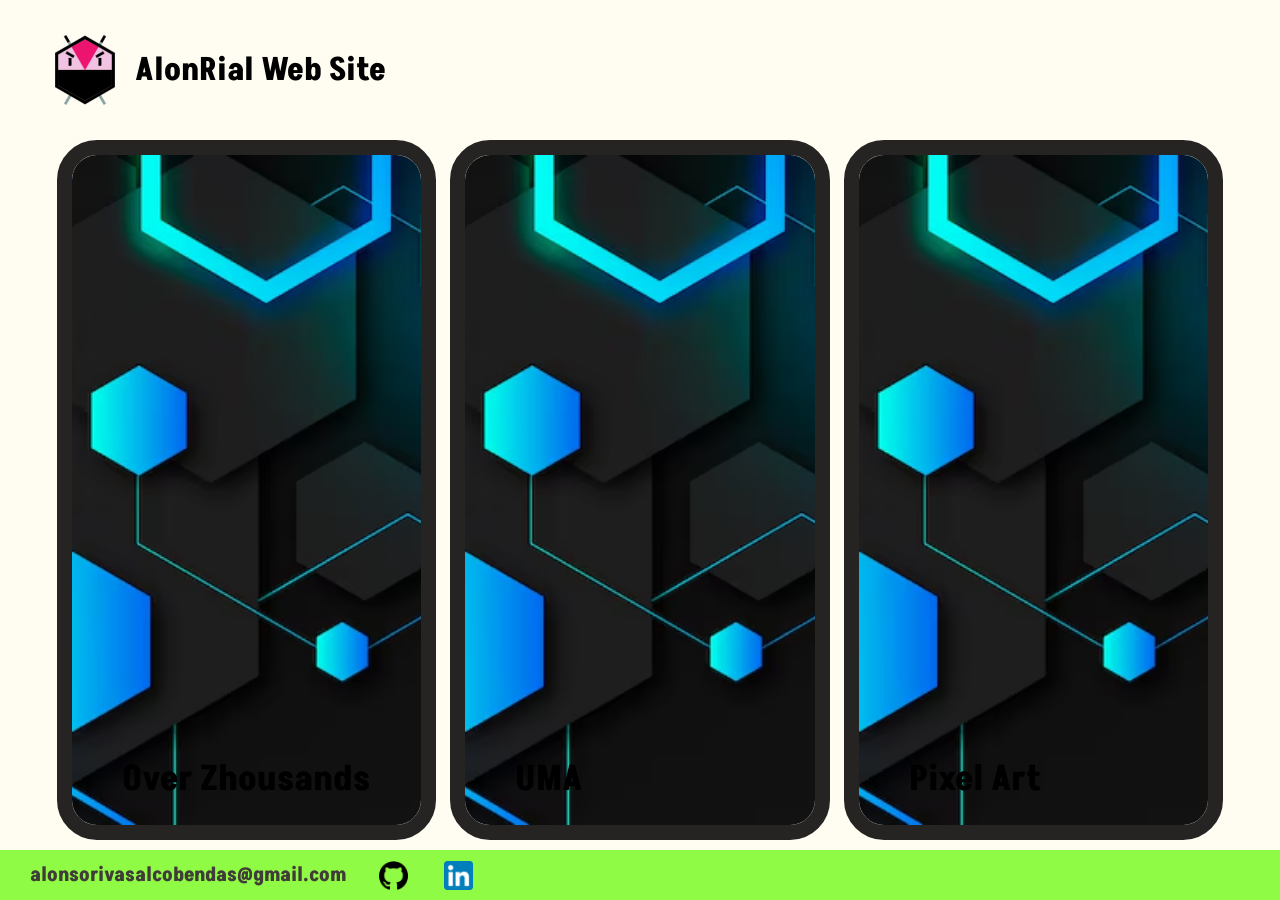
==== html/index.html @ ccc10f72 "fuentes.css" ====
<!DOCTYPE html>
<html lang="en">
<head>
    <meta charset="UTF-8">
    <meta name="viewport" content="width=device-width, initial-scale=1.0">
    <title>AlonRial</title>
    <link rel="stylesheet" href="../css/index.css">
        <link rel="stylesheet" href="../css/fuentes.css">
</head>
<body>
    
    <div id="header">

        <div id="imagen-header">
            <img src="../pictures/Logo/Mi_logo.svg" alt="">
        </div>

        <div id="texto-header">
            <h1>AlonRial Web Site</h1>
        </div>

    </div>

    <div id="galeria">


        
        <a href="project1.html" class="ventana" id="v1">

            <h2>Over Zhousands</h2>
        
       </a>

        <a href="project2.html" class="ventana" id="v2">
            <h2>UMA</h2>
        </a>

        <a href="project3.html" class="ventana" id="v3">
            <h2>Pixel Art</h2>
        </a>

    </div>

    <div id="footer">
        <p>alonsorivasalcobendas@gmail.com</p>
        <a href="https://github.com/AlonsoRial">
            <img src="../pictures/footer/github.png" alt="alonso rivas github">
        </a>

        <a href="https://www.linkedin.com/in/alonso-rivas-alcobendas-693525209/">
            <img src="../pictures/footer/LinkedIn_icon.svg.png" alt="alonso rivas linkedin">
        </a>
    </div>

</body>
<script src="../js/index.js"></script>
</html>
---- css/index.css ----
*{
    margin: 0px;
    padding: 0px;
        font-family: Akshar;
}

body{
    background-color: #FFFCF2;
}

#header{
    margin-left: 50px;
    margin-right: 50px;
    /* border: solid 1px black; */
    max-width: 100vw;
    height: 80px;
    margin-top: 30px;
    display: flex;

    align-items: center;
    
}

a{
    color: inherit;
    text-decoration: none;

}

#imagen-header{
    /* border: solid 1px black; */
    height: 70px;
    width: 70px;
    margin-left: 5px;
    
}



#imagen-header img{
    max-width: 100%;
    height: 100%;
  
}

#texto-header{
    /* border: solid 1px black; */
    margin-left: 5px;
    margin-right: 5px;
    padding-left: 5px;
    padding-right: 5px;

}

#galeria
{
    margin-top: 30px;
    margin-left: 50px;
    margin-right: 50px;

    /* border: solid 1px black; */
    
    max-width: 100vw;
    height: 700px;
    display: flex;
    box-sizing: border-box;
    position: relative;

}

.ventana h2{
    margin: 0;
    color: 403D39;
    position: relative;
    left: 50px;
    top: 600px;
    font-size: 35px;
}

.ventana{
        margin: 0px 7px; /* Espacio entre cada ventana */
    background-repeat: no-repeat; /* Me aseguro que el fondo no se repita */
    background-size: cover; /* El fondo cubre toda la ventana */
    
    border:solid 15px #252422; /* Borde ventanas */
    border-radius: 40px; /* Bordes redondeados */
    width: 700px; /* Tamaño de cada ventana */

    overflow: hidden; /* Recorta contenido que sobrepase los bordes  */
    transition: width 1.5s; /* Transición suave para el cambio de tamaño */
    position: relative; 

}


.ventana::before{
    content: ""; /* Fondo de la ventana */
    position: absolute; /* Posicionamiento absoluto */
    inset: 0; /* Ocupa toda la ventana */
    background-size: cover; /* El fondo cubre toda la ventana */
    background-position: center; /* Centra el fondo */
    z-index: 0; /* Capa del fondo */
    opacity: 1; /* Opacidad inicial del fondo */
  }

.ventana::after{
    content: ""; /* Fondo de la ventana al hacer hover */
    position: absolute; /* Posicionamiento absoluto */
    inset: 0; /* Ocupa toda la ventana */
    background-size: cover;
    background-position: center;
    z-index: 0;
    opacity: 0;
    transition: opacity 0.6s ;
  
}

.ventana > *{
    position: relative;
    z-index: 1;
}

.ventana.activa{
    width: 2500px;
}

.ventana.activa::after{
    opacity: 1;
}



#v1::before { background-image: url(../pictures/flip.avif); }
#v1::after  { background-image: url(../pictures/homer-meme-1547553537.gif); }

#v2::before { background-image: url(../pictures/flip.avif); }
#v2::after  { background-image: url(../pictures/homer-meme-1547553537.gif); }

#v3::before { background-image: url(../pictures/flip.avif); }
#v3::after  { background-image: url(../pictures/homer-meme-1547553537.gif); }



#footer
{
    position: fixed;
    bottom: 0;
    width: 100vw;
    height: 50px;
    background-color: #8ffb44;
    display: flex;
    align-items: center;
}

#footer p{
    margin-left: 30px;
    font-size: 20px;
    font-weight: bold;
    color: #403D39;
}

#footer img{
    height: 35px;
    width: auto;
    margin-left: 30px;
    display: block;
    box-sizing: border-box;
    border: 3px solid transparent; 

    transition: opacity 0.3s ease, border-color 0.3s ease; 
}

#footer img:hover{
    opacity:  1;  
    border-color:  #403D39;
}
---- css/fuentes.css ----
@font-face {
    font-family: Akshar;
    src: url(../fonts/Akshar/Akshar-VariableFont_wght.ttf);
}
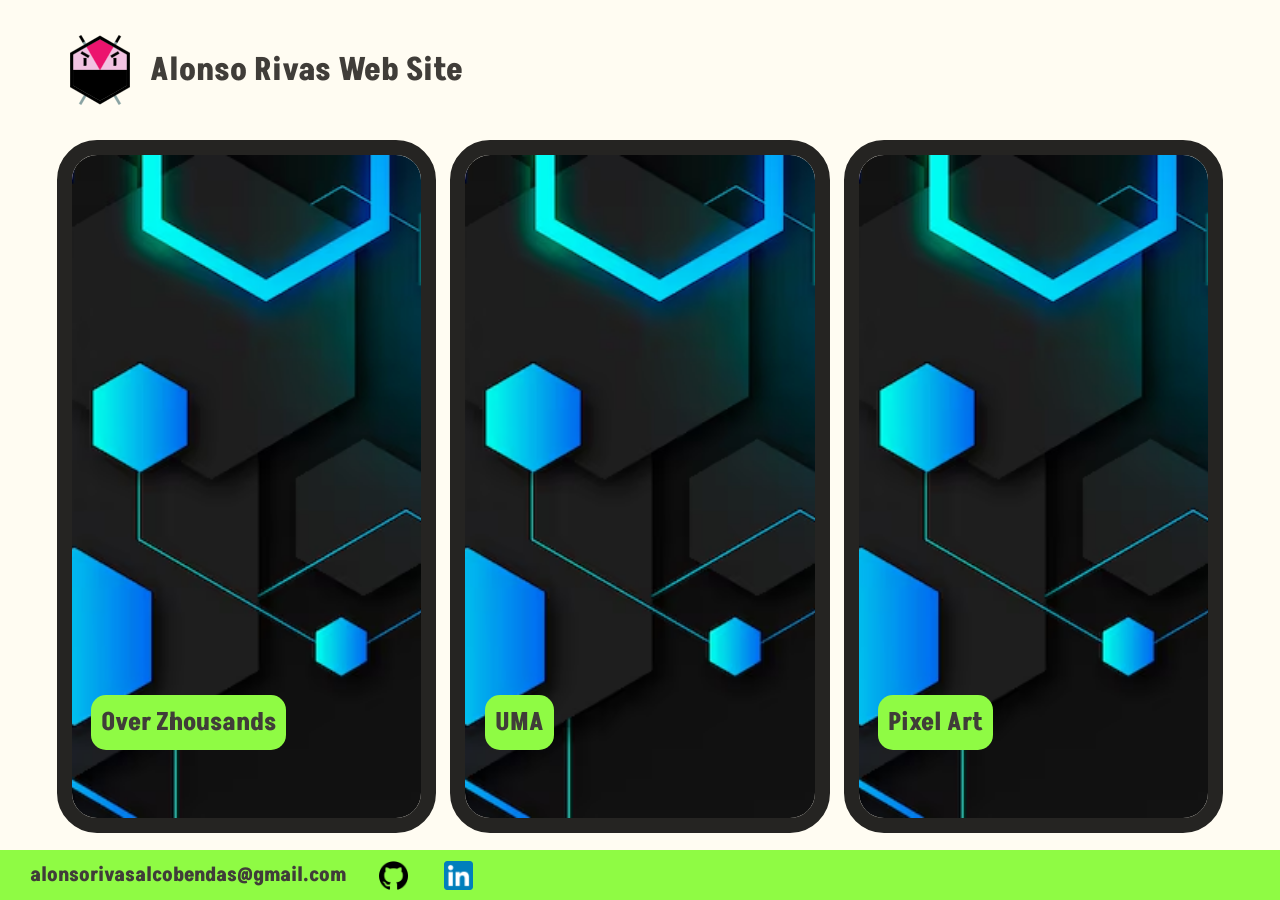
==== commit d3d5fea7: "altura texto responsive" ====
--- a/html/index.html
+++ b/html/index.html
@@ -3,7 +3,7 @@
 <head>
     <meta charset="UTF-8">
     <meta name="viewport" content="width=device-width, initial-scale=1.0">
-    <title>AlonRial</title>
+    <title>Alonso Rivas Web Site</title>
     <link rel="stylesheet" href="../css/index.css">
         <link rel="stylesheet" href="../css/fuentes.css">
 </head>
@@ -16,7 +16,7 @@
         </div>
 
         <div id="texto-header">
-            <h1>AlonRial Web Site</h1>
+            <h1>Alonso Rivas Web Site</h1>
         </div>
 
     </div>
--- a/css/index.css
+++ b/css/index.css
@@ -6,12 +6,15 @@
 
 body{
     background-color: #FFFCF2;
+    display: flex;
+    flex-direction: column;
+    min-height: 100vh;
 }
 
 #header{
-    margin-left: 50px;
-    margin-right: 50px;
-    /* border: solid 1px black; */
+    margin-left: 70px;
+    margin-right: 70px;
+   
     max-width: 100vw;
     height: 80px;
     margin-top: 30px;
@@ -31,7 +34,7 @@
     /* border: solid 1px black; */
     height: 70px;
     width: 70px;
-    margin-left: 5px;
+  
     
 }
 
@@ -49,7 +52,7 @@
     margin-right: 5px;
     padding-left: 5px;
     padding-right: 5px;
-
+    color: #403D39;
 }
 
 #galeria
@@ -61,7 +64,7 @@
     /* border: solid 1px black; */
     
     max-width: 100vw;
-    height: 700px;
+    height: 77vh;
     display: flex;
     box-sizing: border-box;
     position: relative;
@@ -70,11 +73,17 @@
 
 .ventana h2{
     margin: 0;
-    color: 403D39;
+    color: #403D39;
     position: relative;
-    left: 50px;
-    top: 600px;
-    font-size: 35px;
+    left: 1.5vw;
+    top: 60vh;
+    font-size: 30px;
+
+
+    display: inline-block;
+    padding: 10px 20px;
+    background-color: #8ffb44;
+    border-radius: 15px;
 }
 
 .ventana{
@@ -87,7 +96,7 @@
     width: 700px; /* Tamaño de cada ventana */
 
     overflow: hidden; /* Recorta contenido que sobrepase los bordes  */
-    transition: width 1.5s; /* Transición suave para el cambio de tamaño */
+    transition: width 1.5s, height 1.5s; /* Transición suave para el cambio de tamaño */
     position: relative; 
 
 }
@@ -143,8 +152,8 @@
 
 #footer
 {
-    position: fixed;
-    bottom: 0;
+    margin-top: auto;
+
     width: 100vw;
     height: 50px;
     background-color: #8ffb44;
@@ -173,4 +182,66 @@
 #footer img:hover{
     opacity:  1;  
     border-color:  #403D39;
-}+}
+
+
+@media only screen and (max-width: 1500px)
+{
+    .ventana h2{
+        font-size: 25px;
+        padding: 10px;;
+    }
+}
+
+@media only screen and (max-width: 1000px)
+{
+    .ventana h2{
+        font-size: 15px;
+        padding: 10px 10px;
+    }
+}
+
+
+@media only screen and (max-width: 800px)
+{
+
+    #footer > p{
+        font-size: 16px;
+    }
+
+    #footer img{
+        margin-left: 10px;
+        height: 25px;
+    }
+
+    #galeria {
+        flex-direction: column;
+        align-items: center;
+        justify-content: flex-start;
+        height: auto;
+        gap: 20px;
+        padding-bottom: 20px;
+    }
+
+    .ventana {
+        display: block;
+        width: 80vw;
+        max-width: 80vw;
+        height: 300px;
+        margin: 0;
+        transition: width 1.5s, height 1.5s;
+    }
+
+    .ventana h2 {
+        font-size: 18px;
+        left: 1.5vw;
+        top: auto;
+        bottom: 20px;
+        position: absolute;
+    }
+
+    .ventana.activa {
+        width: 80vw;
+        height: 80vh;
+    }
+}
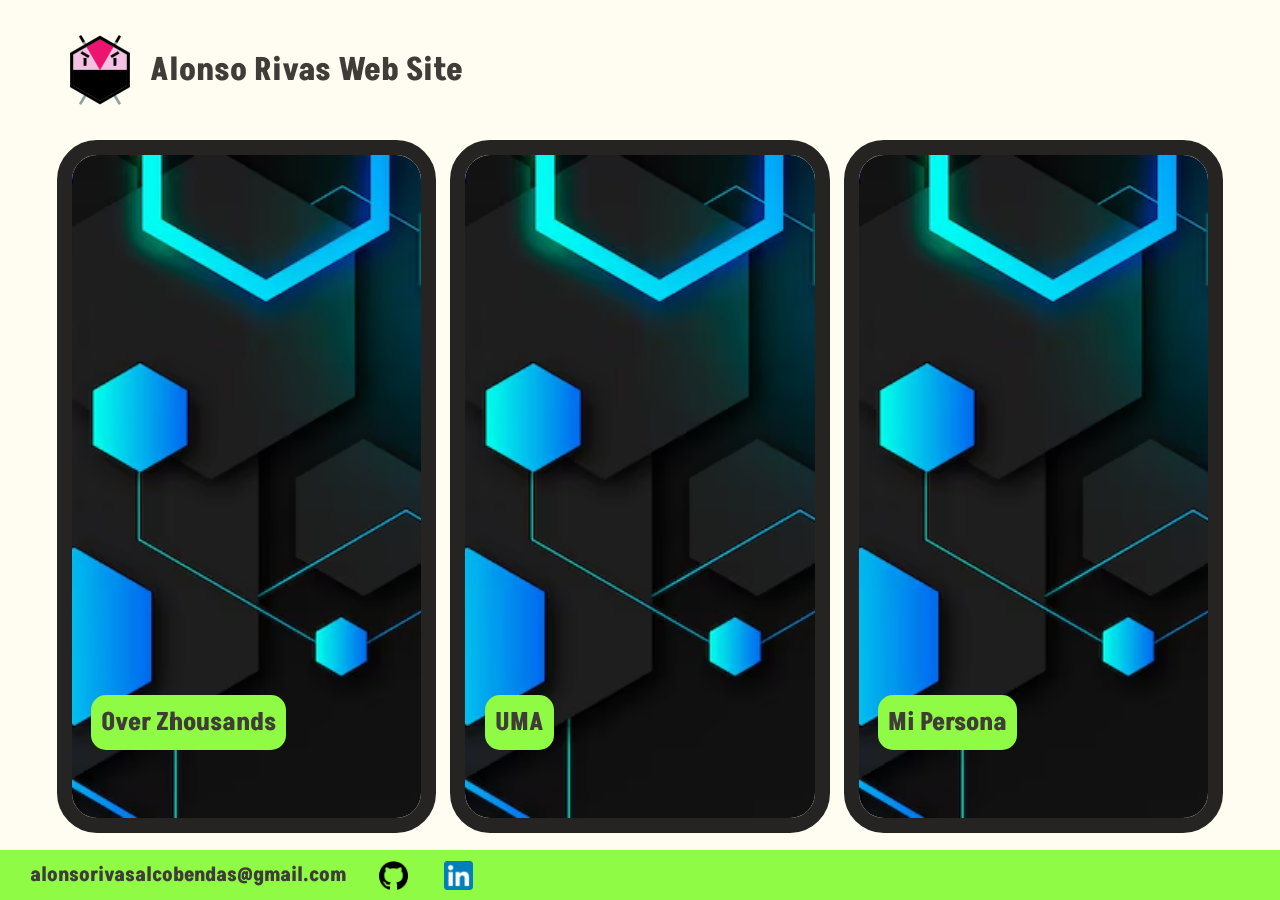
==== commit 95e0d8a6: "Sobre mi" ====
--- a/html/index.html
+++ b/html/index.html
@@ -5,7 +5,10 @@
     <meta name="viewport" content="width=device-width, initial-scale=1.0">
     <title>Alonso Rivas Web Site</title>
     <link rel="stylesheet" href="../css/index.css">
-        <link rel="stylesheet" href="../css/fuentes.css">
+    <link rel="stylesheet" href="../css/fuentes.css">
+
+    <link rel="icon" href="../pictures/Logo/Mi_logo.svg">
+
 </head>
 <body>
     
@@ -36,7 +39,7 @@
         </a>
 
         <a href="project3.html" class="ventana" id="v3">
-            <h2>Pixel Art</h2>
+            <h2>Mi Persona</h2>
         </a>
 
     </div>
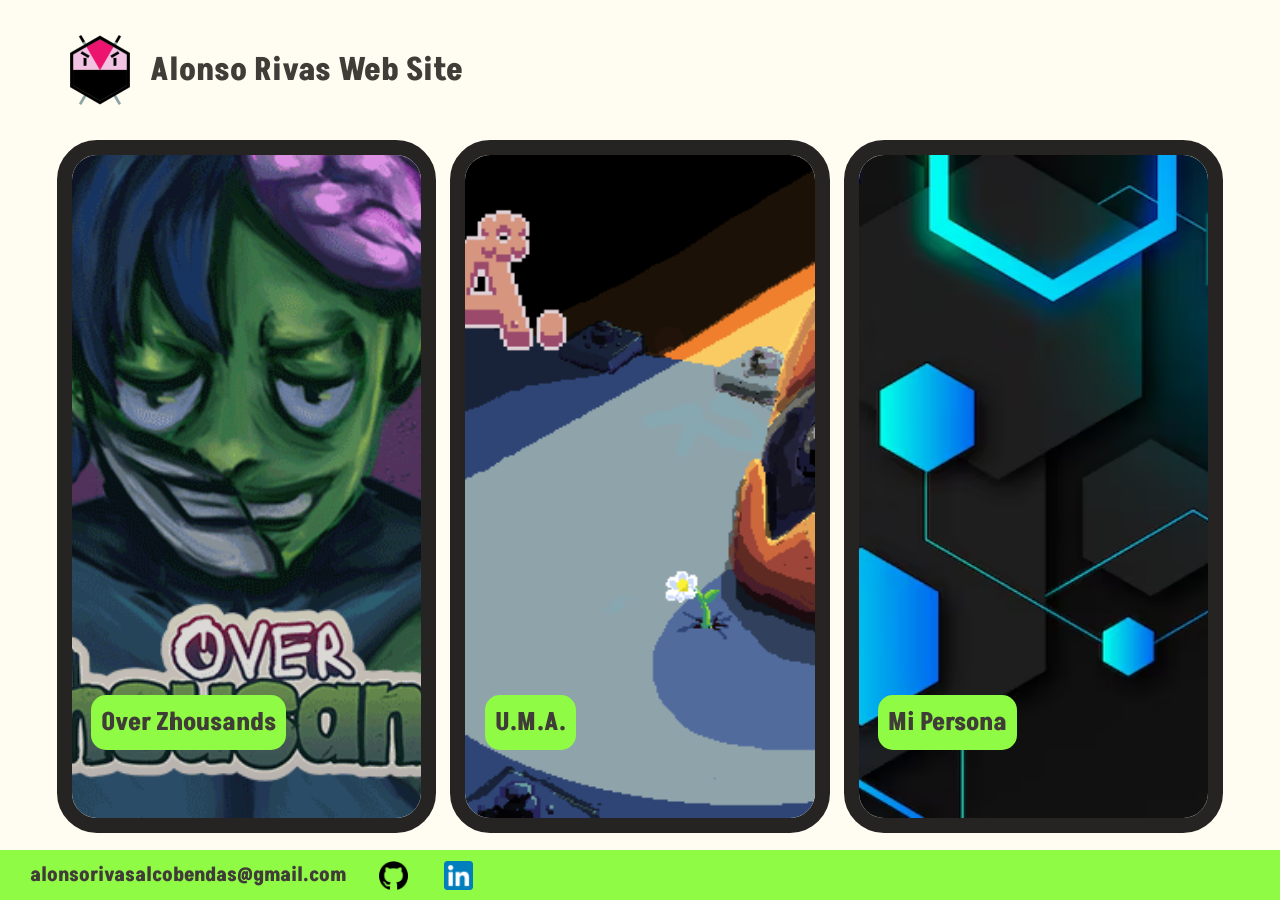
==== commit 296c636a: "Creacion de otros html" ====
--- a/html/index.html
+++ b/html/index.html
@@ -28,17 +28,17 @@
 
 
         
-        <a href="project1.html" class="ventana" id="v1">
+        <a href="OverZhousands.html" class="ventana" id="v1">
 
             <h2>Over Zhousands</h2>
         
        </a>
 
-        <a href="project2.html" class="ventana" id="v2">
-            <h2>UMA</h2>
+        <a href="UMA.html" class="ventana" id="v2">
+            <h2>U.M.A.</h2>
         </a>
 
-        <a href="project3.html" class="ventana" id="v3">
+        <a href="MiPersona.html" class="ventana" id="v3">
             <h2>Mi Persona</h2>
         </a>
 
--- a/css/index.css
+++ b/css/index.css
@@ -139,10 +139,10 @@
 
 
 
-#v1::before { background-image: url(../pictures/flip.avif); }
-#v1::after  { background-image: url(../pictures/homer-meme-1547553537.gif); }
-
-#v2::before { background-image: url(../pictures/flip.avif); }
+#v1::before { background-image: url(../pictures/Proyectos/OverZhousands/Inicio.png); }
+#v1::after  { background-image: url(../pictures/Proyectos/OverZhousands/Teaser_OverZhousands.gif); }
+
+#v2::before { background-image: url(../pictures/Proyectos/UMA/Inicio.png); }
 #v2::after  { background-image: url(../pictures/homer-meme-1547553537.gif); }
 
 #v3::before { background-image: url(../pictures/flip.avif); }
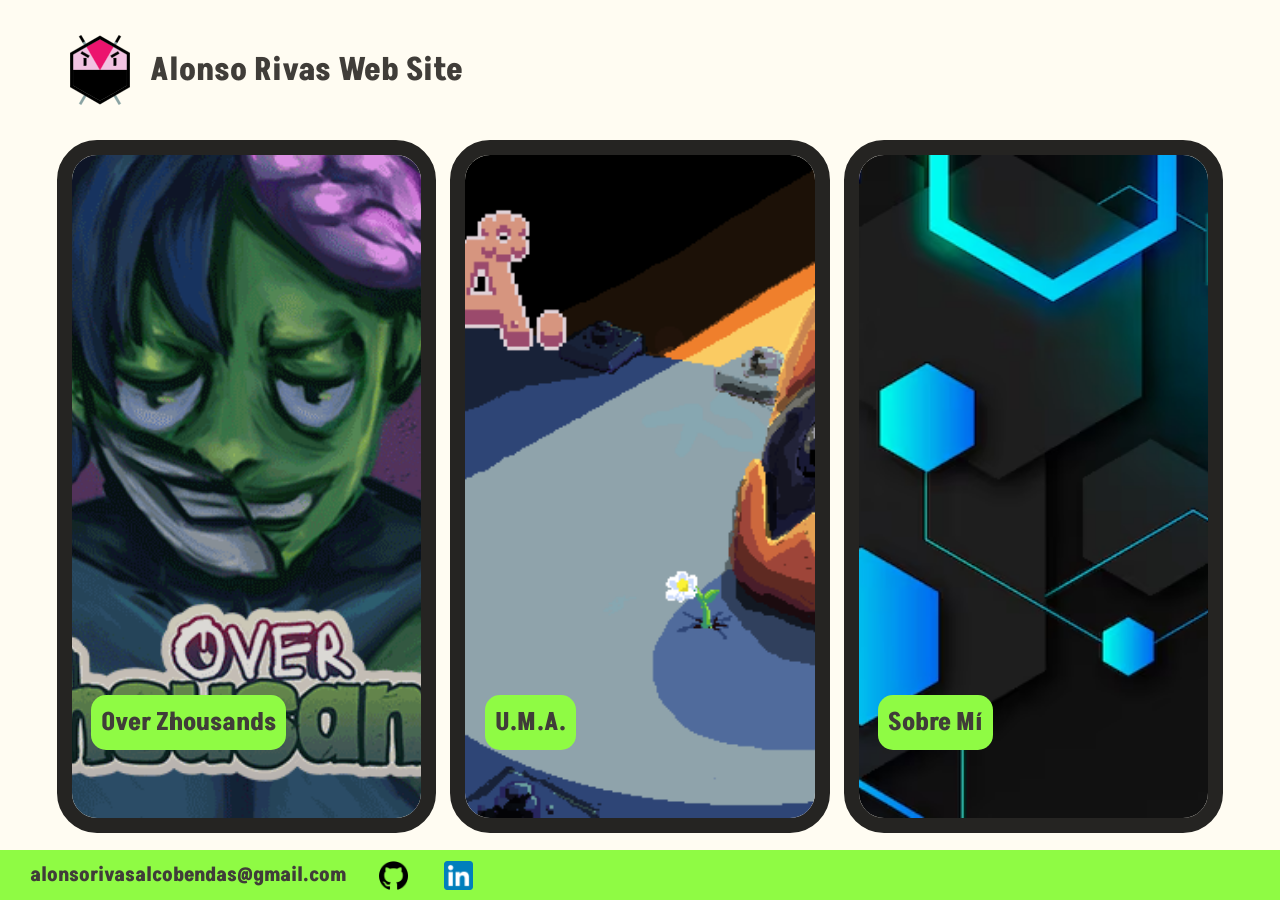
==== commit 40112b9a: "Sobre Mi" ====
--- a/html/index.html
+++ b/html/index.html
@@ -39,7 +39,7 @@
         </a>
 
         <a href="MiPersona.html" class="ventana" id="v3">
-            <h2>Mi Persona</h2>
+            <h2>Sobre Mí</h2>
         </a>
 
     </div>
--- a/css/index.css
+++ b/css/index.css
@@ -143,7 +143,7 @@
 #v1::after  { background-image: url(../pictures/Proyectos/OverZhousands/Teaser_OverZhousands.gif); }
 
 #v2::before { background-image: url(../pictures/Proyectos/UMA/Inicio.png); }
-#v2::after  { background-image: url(../pictures/homer-meme-1547553537.gif); }
+#v2::after  { background-image: url(../pictures/Proyectos/UMA/Carga.gif); }
 
 #v3::before { background-image: url(../pictures/flip.avif); }
 #v3::after  { background-image: url(../pictures/homer-meme-1547553537.gif); }
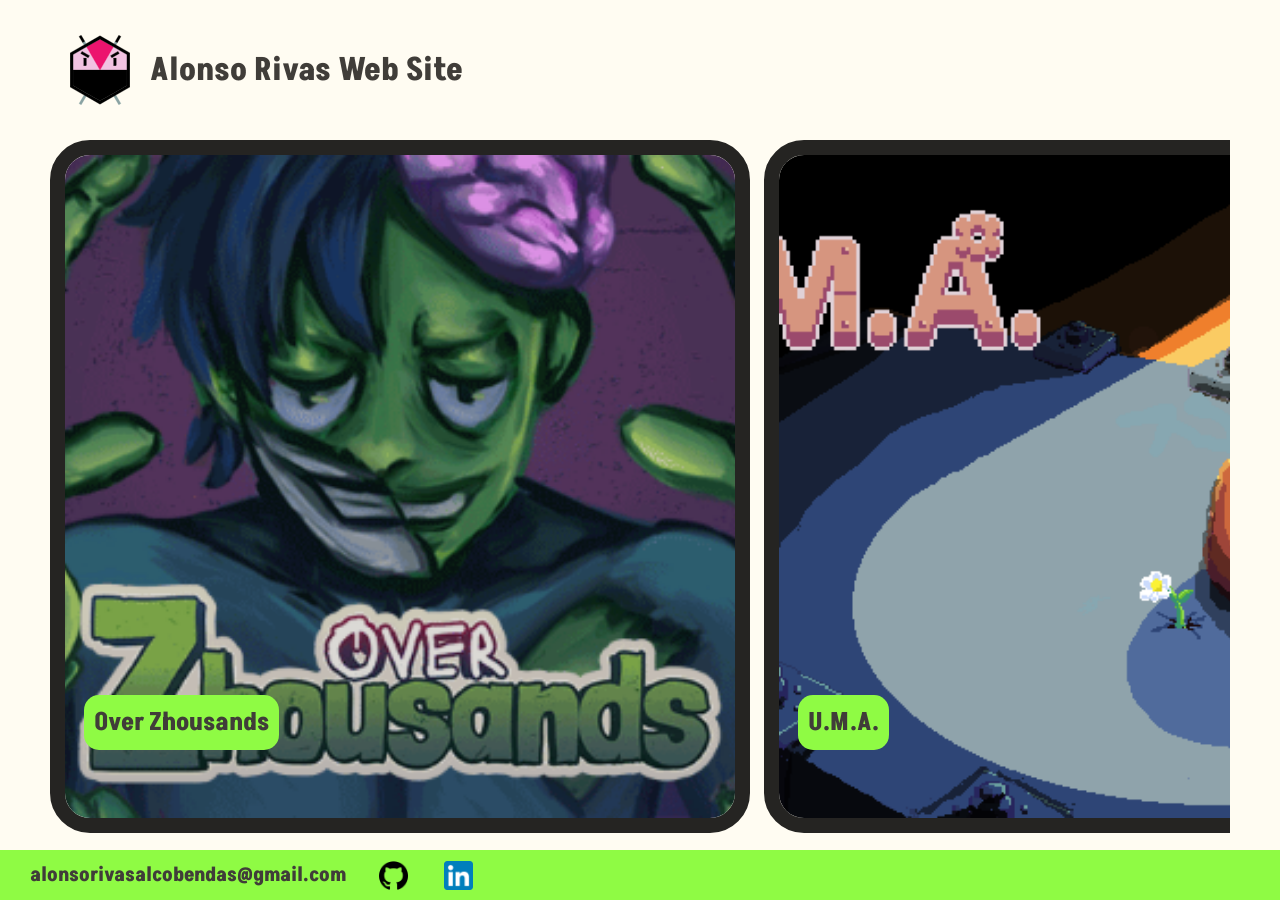
==== commit 30755d15: "mejora intento 1" ====
--- a/html/index.html
+++ b/html/index.html
@@ -25,23 +25,23 @@
     </div>
 
     <div id="galeria">
+        <div class="galeria-track">
+            <a href="OverZhousands.html" class="ventana" id="v1" style="--before-image: url('../pictures/Proyectos/OverZhousands/Inicio.png'); --after-image: url('../pictures/Proyectos/OverZhousands/Teaser_OverZhousands.gif');">
+                <h2>Over Zhousands</h2>
+            </a>
 
+            <a href="UMA.html" class="ventana" id="v2" style="--before-image: url('../pictures/Proyectos/UMA/Inicio.png'); --after-image: url('../pictures/Proyectos/UMA/Carga.gif');">
+                <h2>U.M.A.</h2>
+            </a>
 
-        
-        <a href="OverZhousands.html" class="ventana" id="v1">
+            <a href="MiPersona.html" class="ventana" id="v3" style="--before-image: url('../pictures/Proyectos/Pasatiempos/Caixa.jpeg'); --after-image: url('../pictures/Proyectos/Pasatiempos/Calvo.jpeg');">
+                <h2>Sobre Mí</h2>
+            </a>
 
-            <h2>Over Zhousands</h2>
-        
-       </a>
-
-        <a href="UMA.html" class="ventana" id="v2">
-            <h2>U.M.A.</h2>
-        </a>
-
-        <a href="MiPersona.html" class="ventana" id="v3">
-            <h2>Sobre Mí</h2>
-        </a>
-
+            <a href="MiPersona.html" class="ventana" id="v4" style="--before-image: url('../pictures/Proyectos/Pasatiempos/Caixa.jpeg'); --after-image: url('../pictures/Proyectos/Pasatiempos/Calvo.jpeg');">
+                <h2>Prueba nueva</h2>
+            </a>
+        </div>
     </div>
 
     <div id="footer">
--- a/css/index.css
+++ b/css/index.css
@@ -60,15 +60,23 @@
     margin-top: 30px;
     margin-left: 50px;
     margin-right: 50px;
-
-    /* border: solid 1px black; */
-    
     max-width: 100vw;
     height: 77vh;
-    display: flex;
+    overflow: hidden;
     box-sizing: border-box;
     position: relative;
-
+}
+
+.galeria-track {
+    display: flex;
+    flex-direction: row;
+    flex-wrap: nowrap;
+    align-items: stretch;
+    gap: 14px;
+    width: max-content;
+    height: 100%;
+    transition: transform 0.25s ease;
+    will-change: transform;
 }
 
 .ventana h2{
@@ -87,35 +95,46 @@
 }
 
 .ventana{
-        margin: 0px 7px; /* Espacio entre cada ventana */
-    background-repeat: no-repeat; /* Me aseguro que el fondo no se repita */
-    background-size: cover; /* El fondo cubre toda la ventana */
+    margin: 0px;
+    background-repeat: no-repeat;
+    background-size: cover;
     
-    border:solid 15px #252422; /* Borde ventanas */
-    border-radius: 40px; /* Bordes redondeados */
-    width: 700px; /* Tamaño de cada ventana */
-
-    overflow: hidden; /* Recorta contenido que sobrepase los bordes  */
-    transition: width 1.5s, height 1.5s; /* Transición suave para el cambio de tamaño */
-    position: relative; 
-
+    border:solid 15px #252422;
+    border-radius: 40px;
+    width: min(700px, 65vw);
+    min-width: min(700px, 65vw);
+    flex: 0 0 min(700px, 65vw);
+
+    overflow: hidden;
+    transition: width 0.8s ease, min-width 0.8s ease, flex-basis 0.8s ease, transform 0.25s ease, box-shadow 0.25s ease, opacity 0.3s ease;
+    position: relative;
+    scroll-snap-align: start;
+    box-sizing: border-box;
+    opacity: 1;
+}
+
+.ventana:hover {
+    transform: translateY(-2px);
+    box-shadow: 0 8px 18px rgba(64, 61, 57, 0.15);
 }
 
 
 .ventana::before{
-    content: ""; /* Fondo de la ventana */
-    position: absolute; /* Posicionamiento absoluto */
-    inset: 0; /* Ocupa toda la ventana */
-    background-size: cover; /* El fondo cubre toda la ventana */
-    background-position: center; /* Centra el fondo */
-    z-index: 0; /* Capa del fondo */
-    opacity: 1; /* Opacidad inicial del fondo */
+    content: "";
+    position: absolute;
+    inset: 0;
+    background-image: var(--before-image, none);
+    background-size: cover;
+    background-position: center;
+    z-index: 0;
+    opacity: 1;
   }
 
 .ventana::after{
-    content: ""; /* Fondo de la ventana al hacer hover */
-    position: absolute; /* Posicionamiento absoluto */
-    inset: 0; /* Ocupa toda la ventana */
+    content: "";
+    position: absolute;
+    inset: 0;
+    background-image: var(--after-image, none);
     background-size: cover;
     background-position: center;
     z-index: 0;
@@ -130,23 +149,16 @@
 }
 
 .ventana.activa{
-    width: 2500px;
+    width: min(1200px, 70vw);
+    min-width: min(1200px, 70vw);
+    flex-basis: min(1200px, 70vw);
+    transform: none;
+    box-shadow: 0 12px 28px rgba(64, 61, 57, 0.18);
 }
 
 .ventana.activa::after{
     opacity: 1;
 }
-
-
-
-#v1::before { background-image: url(../pictures/Proyectos/OverZhousands/Inicio.png); }
-#v1::after  { background-image: url(../pictures/Proyectos/OverZhousands/Teaser_OverZhousands.gif); }
-
-#v2::before { background-image: url(../pictures/Proyectos/UMA/Inicio.png); }
-#v2::after  { background-image: url(../pictures/Proyectos/UMA/Carga.gif); }
-
-#v3::before { background-image: url(../pictures/flip.avif); }
-#v3::after  { background-image: url(../pictures/homer-meme-1547553537.gif); }
 
 
 
@@ -226,10 +238,11 @@
     .ventana {
         display: block;
         width: 80vw;
+        min-width: 80vw;
         max-width: 80vw;
         height: 300px;
+        flex: 0 0 80vw;
         margin: 0;
-        transition: width 1.5s, height 1.5s;
     }
 
     .ventana h2 {
@@ -242,6 +255,8 @@
 
     .ventana.activa {
         width: 80vw;
-        height: 80vh;
-    }
-}
+        min-width: 80vw;
+        flex-basis: 80vw;
+        height: 300px;
+    }
+}
